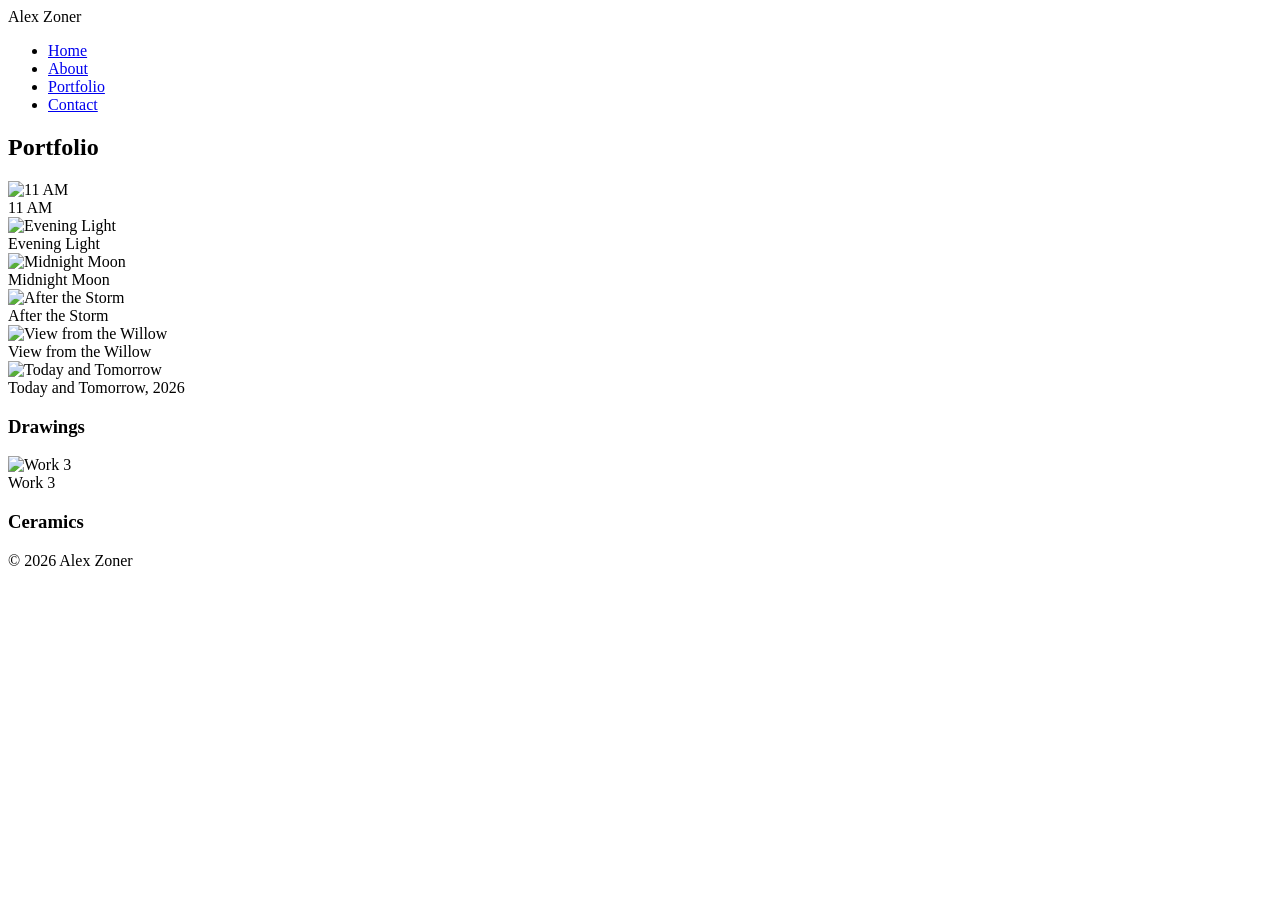
==== portfolio.html @ 97c7ae01 "Add files via upload" ====
<!DOCTYPE html>
<html lang="en">
<head>
<meta charset="UTF-8">
<meta name="viewport" content="width=device-width, initial-scale=1.0">
<title>Alex Zoner - Portfolio</title>

<link rel="preconnect" href="https://fonts.googleapis.com">
<link rel="preconnect" href="https://fonts.gstatic.com" crossorigin>
<link href="https://fonts.googleapis.com/css2?family=Cormorant+Garamond:wght@400;500;600&family=Inter:wght@300;400;500&display=swap" rel="stylesheet">

<link rel="stylesheet" href="styles.css">

</head>
<body>

<header>

<nav>

<div class="logo">Alex Zoner</div>

<ul>
<li><a href="index.html">Home</a></li>
<li><a href="about.html">About</a></li>
<li><a href="portfolio.html">Portfolio</a></li>
<li><a href="contact.html">Contact</a></li>
</ul>

</nav>

</header>

<section>

<h2>Portfolio</h2>

<div class="gallery gallery--vertical">

<div class="artwork">
<img src="11_am.jpeg" alt="11 AM">
<div class="artwork-text">11 AM</div>
</div>

<div class="artwork">
<img src="eveninglight.jpeg" alt="Evening Light">
<div class="artwork-text">Evening Light</div>
</div>

<div class="artwork">
<img src="midnightmoon.jpeg" alt="Midnight Moon">
<div class="artwork-text">Midnight Moon</div>
</div>

<div class="artwork">
<img src="afterthestorm.jpeg" alt="After the Storm">
<div class="artwork-text">After the Storm</div>
</div>

<div class="artwork">
<img src="viewfromthewillow.jpeg" alt="View from the Willow">
<div class="artwork-text">View from the Willow</div>
</div>

<div class="artwork">
<img src="todayandtomorrow.jpeg" alt="Today and Tomorrow">
<div class="artwork-text">Today and Tomorrow, 2026</div>
</div>

<h3>Drawings</h3>

<div class="artwork">
<img src="ZonerAlex_Work 3.jpg" alt="Work 3">
<div class="artwork-text">Work 3</div>
</div>

<h3>Ceramics</h3>

</div>

</section>

<footer>

© 2026 Alex Zoner

</footer>

</body>
</html>
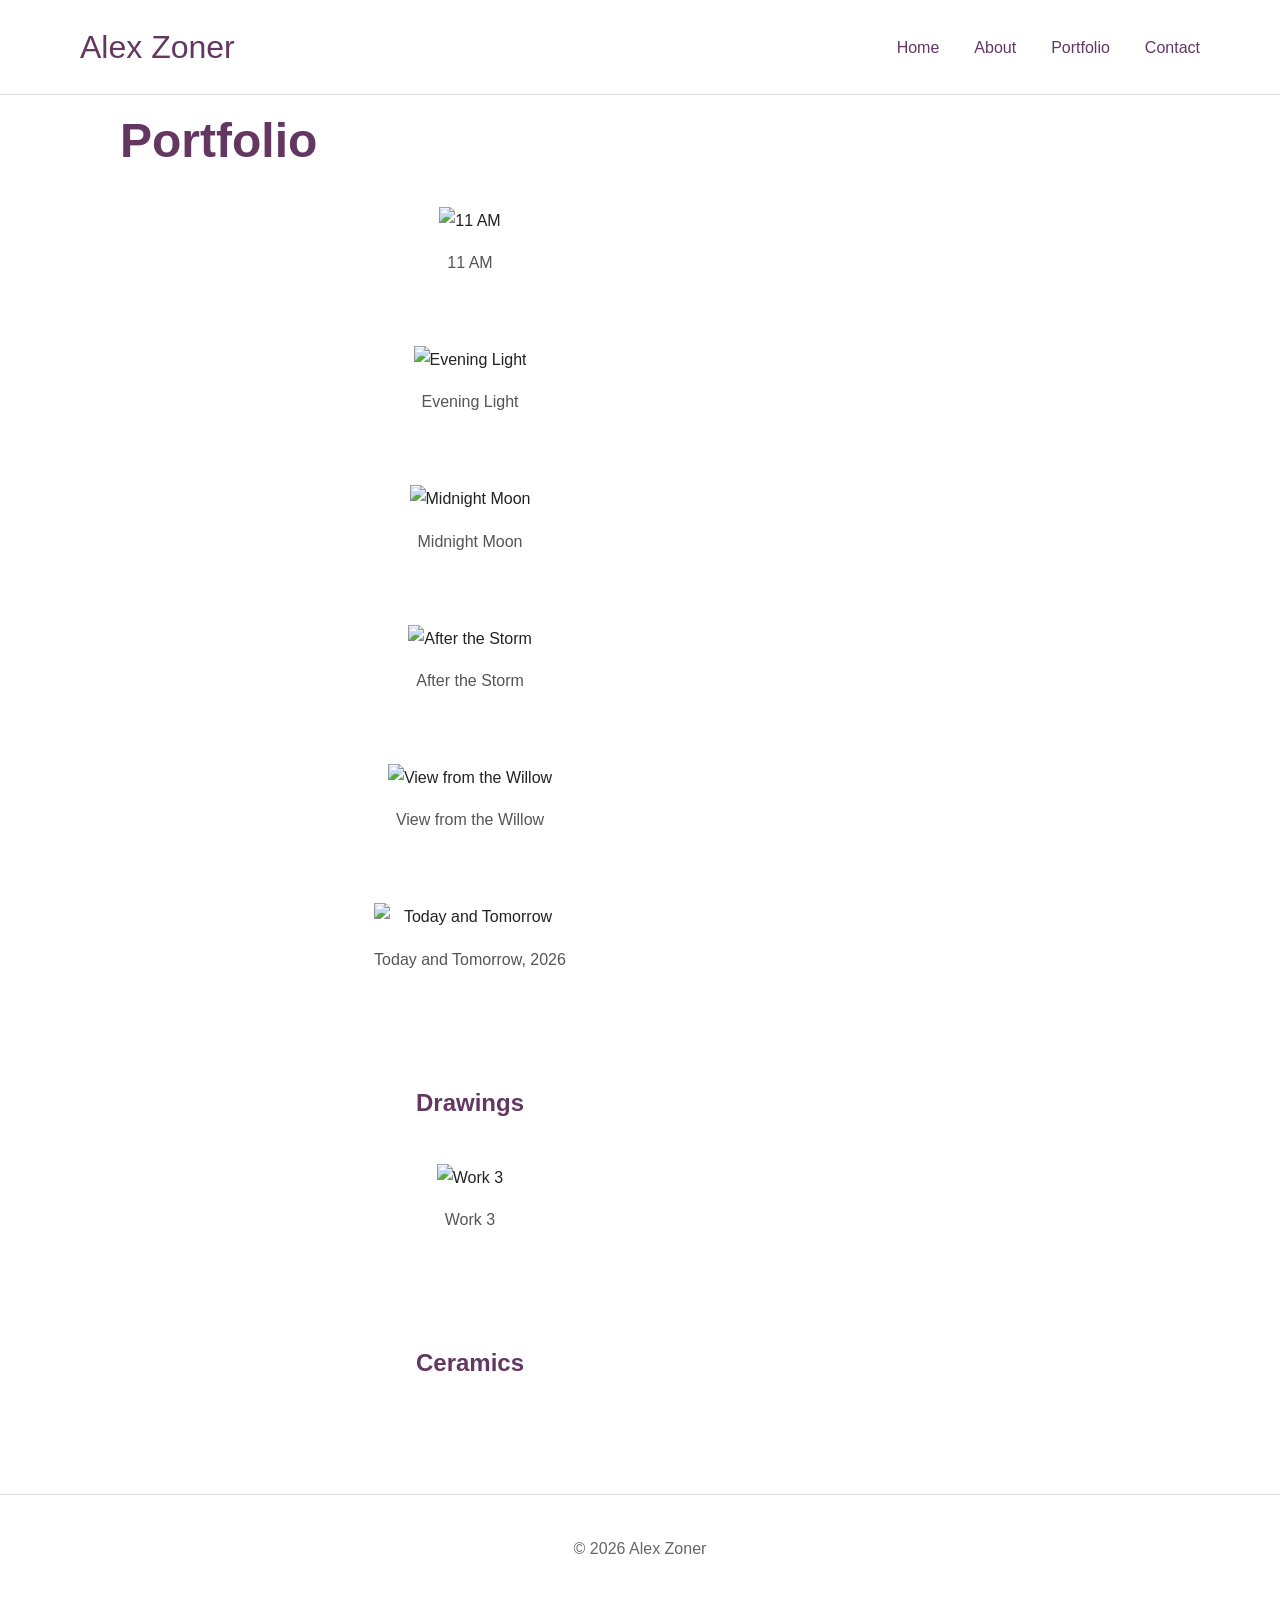
==== commit 01e71475: "Add files via upload" ====
--- a/portfolio.html
+++ b/portfolio.html
@@ -38,39 +38,39 @@
 <div class="gallery gallery--vertical">
 
 <div class="artwork">
-<img src="11_am.jpeg" alt="11 AM">
+<img src="images/11_am.jpeg" alt="11 AM">
 <div class="artwork-text">11 AM</div>
 </div>
 
 <div class="artwork">
-<img src="eveninglight.jpeg" alt="Evening Light">
+<img src="images/eveninglight.jpeg" alt="Evening Light">
 <div class="artwork-text">Evening Light</div>
 </div>
 
 <div class="artwork">
-<img src="midnightmoon.jpeg" alt="Midnight Moon">
+<img src="images/midnightmoon.jpeg" alt="Midnight Moon">
 <div class="artwork-text">Midnight Moon</div>
 </div>
 
 <div class="artwork">
-<img src="afterthestorm.jpeg" alt="After the Storm">
+<img src="images/afterthestorm.jpeg" alt="After the Storm">
 <div class="artwork-text">After the Storm</div>
 </div>
 
 <div class="artwork">
-<img src="viewfromthewillow.jpeg" alt="View from the Willow">
+<img src="images/viewfromthewillow.jpeg" alt="View from the Willow">
 <div class="artwork-text">View from the Willow</div>
 </div>
 
 <div class="artwork">
-<img src="todayandtomorrow.jpeg" alt="Today and Tomorrow">
+<img src="images/todayandtomorrow.jpeg" alt="Today and Tomorrow">
 <div class="artwork-text">Today and Tomorrow, 2026</div>
 </div>
 
 <h3>Drawings</h3>
 
 <div class="artwork">
-<img src="ZonerAlex_Work 3.jpg" alt="Work 3">
+<img src="images/ZonerAlex_Work 3.jpg" alt="Work 3">
 <div class="artwork-text">Work 3</div>
 </div>
 
--- a/styles.css
+++ b/styles.css
@@ -0,0 +1,248 @@
+*{
+    margin:0;
+    padding:0;
+    box-sizing:border-box;
+}
+
+body{
+    font-family:'Arial Black','arial-w01-black',sans-serif;
+    font-weight:normal;
+    color:#222;
+    background:white;
+    line-height:1.7;
+}
+
+header{
+    position:fixed;
+    top:0;
+    left:0;
+    width:100%;
+    background:white;
+    backdrop-filter:blur(10px);
+    border-bottom:1px solid #ddd;
+    z-index:100;
+}
+
+nav{
+    max-width:1200px;
+    margin:auto;
+    display:flex;
+    justify-content:space-between;
+    align-items:center;
+    padding:20px 40px;
+}
+
+.logo{
+    font-family:'Arial Black','arial-w01-black',sans-serif;
+    font-size:2rem;
+    color:rgb(99,55,97);
+}
+
+nav ul{
+    display:flex;
+    list-style:none;
+    gap:35px;
+}
+
+nav a{
+    color:rgb(99,55,97);
+    text-decoration:none;
+    transition:.3s;
+}
+
+nav a:hover{
+    opacity:.6;
+}
+
+.hero{
+    min-height:100vh;
+    display:flex;
+    justify-content:center;
+    align-items:center;
+    text-align:center;
+    padding:120px 30px 60px;
+}
+
+.hero-content{
+    max-width:700px;
+}
+
+.hero-columns{
+    display:grid;
+    grid-template-columns:1fr 1fr;
+    gap:60px;
+    align-items:center;
+    max-width:1100px;
+    padding:0 30px;
+}
+
+.hero-left h1{
+    font-family:'Arial Black','arial-w01-black',sans-serif;
+    font-size:4.5rem;
+    font-weight:500;
+    color:rgb(99,55,97);
+    margin-bottom:20px;
+    text-align:center;
+}
+
+.hero-photo{
+    width:100%;
+    max-width:300px;
+    border-radius:12px;
+    margin:0 auto 20px;
+    display:block;
+}
+
+.hero-left{
+    text-align:center;
+}
+
+.hero-right{
+    overflow:hidden;
+    margin-right:-100px;
+}
+
+.hero-right img{
+    width:100%;
+    display:block;
+    border-radius:12px;
+}
+
+.hero h1{
+    font-family:'Arial Black','arial-w01-black',sans-serif;
+    font-size:4.5rem;
+    font-weight:500;
+    color:rgb(99,55,97);
+    margin-bottom:20px;
+}
+
+.hero p{
+    font-size:1.15rem;
+    color:#555;
+    margin-bottom:40px;
+}
+
+.button{
+    display:inline-block;
+    padding:16px 36px;
+    background:rgb(99,55,97);
+    color:white;
+    text-decoration:none;
+    border-radius:40px;
+    transition:.3s;
+}
+
+.button:hover{
+    background:rgb(80,44,78);
+}
+
+section{
+    max-width:1100px;
+    margin:auto;
+    padding:100px 30px;
+}
+
+h2{
+    font-family:'Arial Black','arial-w01-black',sans-serif;
+    font-size:3rem;
+    color:rgb(99,55,97);
+    margin-bottom:25px;
+}
+
+h3{
+    font-family:'Arial Black','arial-w01-black',sans-serif;
+    font-size:1.5rem;
+    color:rgb(99,55,97);
+    margin:40px 0 10px;
+    text-align:center;
+}
+
+.gallery{
+    display:grid;
+    grid-template-columns:repeat(auto-fit,minmax(260px,1fr));
+    gap:30px;
+}
+
+.gallery--vertical{
+    grid-template-columns:1fr;
+    max-width:700px;
+    justify-items:center;
+    text-align:center;
+}
+
+.artwork img{
+    width:100%;
+    display:block;
+    margin:0 auto;
+}
+
+.artwork-text{
+    padding:15px 0 40px;
+    font-size:1rem;
+    color:#555;
+    text-align:center;
+}
+
+.contact{
+    display:grid;
+    grid-template-columns:1fr 1fr;
+    gap:60px;
+}
+
+form{
+    display:flex;
+    flex-direction:column;
+    gap:18px;
+}
+
+input,
+textarea{
+    padding:15px;
+    border:1px solid #ccc;
+    font-family:inherit;
+    background:white;
+}
+
+textarea{
+    height:180px;
+}
+
+button{
+    padding:16px;
+    border:none;
+    background:#222;
+    color:white;
+    cursor:pointer;
+}
+
+footer{
+    text-align:center;
+    padding:40px;
+    border-top:1px solid #ddd;
+    color:#666;
+}
+
+@media(max-width:800px){
+
+nav{
+flex-direction:column;
+gap:20px;
+}
+
+.hero h1{
+font-size:3rem;
+}
+
+.hero-columns{
+grid-template-columns:1fr;
+}
+
+.hero-columns .hero-right{
+order:-1;
+}
+
+.contact{
+grid-template-columns:1fr;
+}
+
+}
